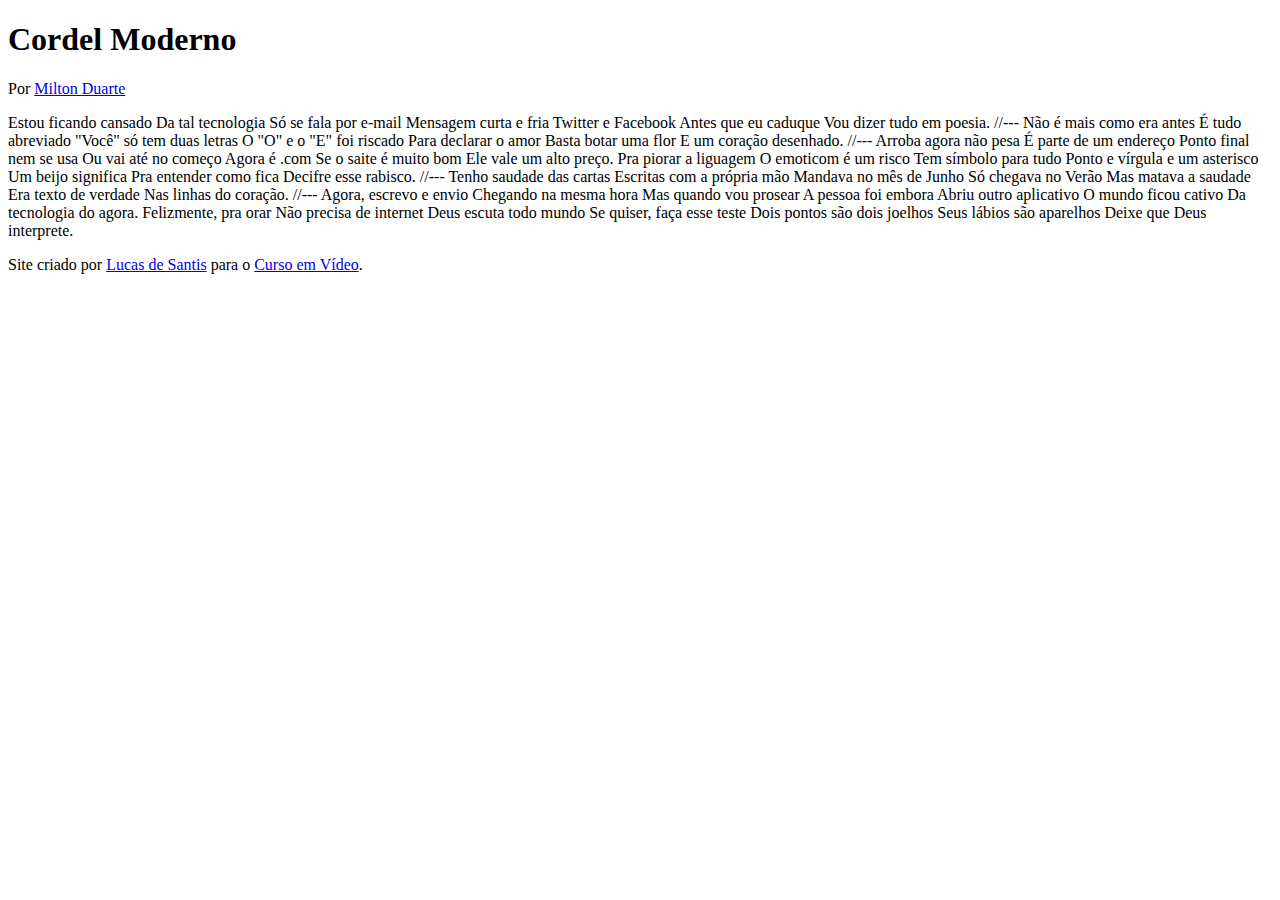
==== desafio 12/pacote-d012/index.html @ 4cfdc646 "desafio 12 atualizado" ====
<!DOCTYPE html>
<html lang="pt-br">
<head>
    <meta charset="UTF-8">
    <meta http-equiv="X-UA-Compatible" content="IE=edge">
    <meta name="viewport" content="width=device-width, initial-scale=1.0">
    <title>Cordel Moderno</title>
</head>
<body>
    <header>
        <h1>Cordel Moderno</h1>
        <p>Por <a href="https://www.recantodasletras.com.br/poesias/3186743" target="_blank">Milton Duarte</a></p>
    </header>

    Estou ficando cansado
    Da tal tecnologia
    Só se fala por e-mail
    Mensagem curta e fria
    Twitter e Facebook
    Antes que eu caduque
    Vou dizer tudo em poesia.

    //---

    Não é mais como era antes
    É tudo abreviado
    "Você" só tem duas letras
    O "O" e o "E" foi riscado
    Para declarar o amor
    Basta botar uma flor
    E um coração desenhado.

    //---

    Arroba agora não pesa
    É parte de um endereço
    Ponto final nem se usa
    Ou vai até no começo
    Agora é .com
    Se o saite é muito bom
    Ele vale um alto preço.

    Pra piorar a liguagem
    O emoticom é um risco
    Tem símbolo para tudo
    Ponto e vírgula e um asterisco
    Um beijo significa
    Pra entender como fica
    Decifre esse rabisco.

    //---

    Tenho saudade das cartas
    Escritas com a própria mão
    Mandava no mês de Junho
    Só chegava no Verão
    Mas matava a saudade
    Era texto de verdade
    Nas linhas do coração.

    //---

    Agora, escrevo e envio
    Chegando na mesma hora
    Mas quando vou prosear
    A pessoa foi embora
    Abriu outro aplicativo
    O mundo ficou cativo
    Da tecnologia do agora.

    Felizmente, pra orar
    Não precisa de internet
    Deus escuta todo mundo
    Se quiser, faça esse teste
    Dois pontos são dois joelhos
    Seus lábios são aparelhos
    Deixe que Deus interprete.

    <footer>
        <p>Site criado por <a href="https://lcsantis.github.io/rocket_links/" target="_blank">Lucas de Santis</a> para o <a href="https://www.cursoemvideo.com" target="_blank">Curso em Vídeo</a>.</p>
    </footer>
</body>
</html>
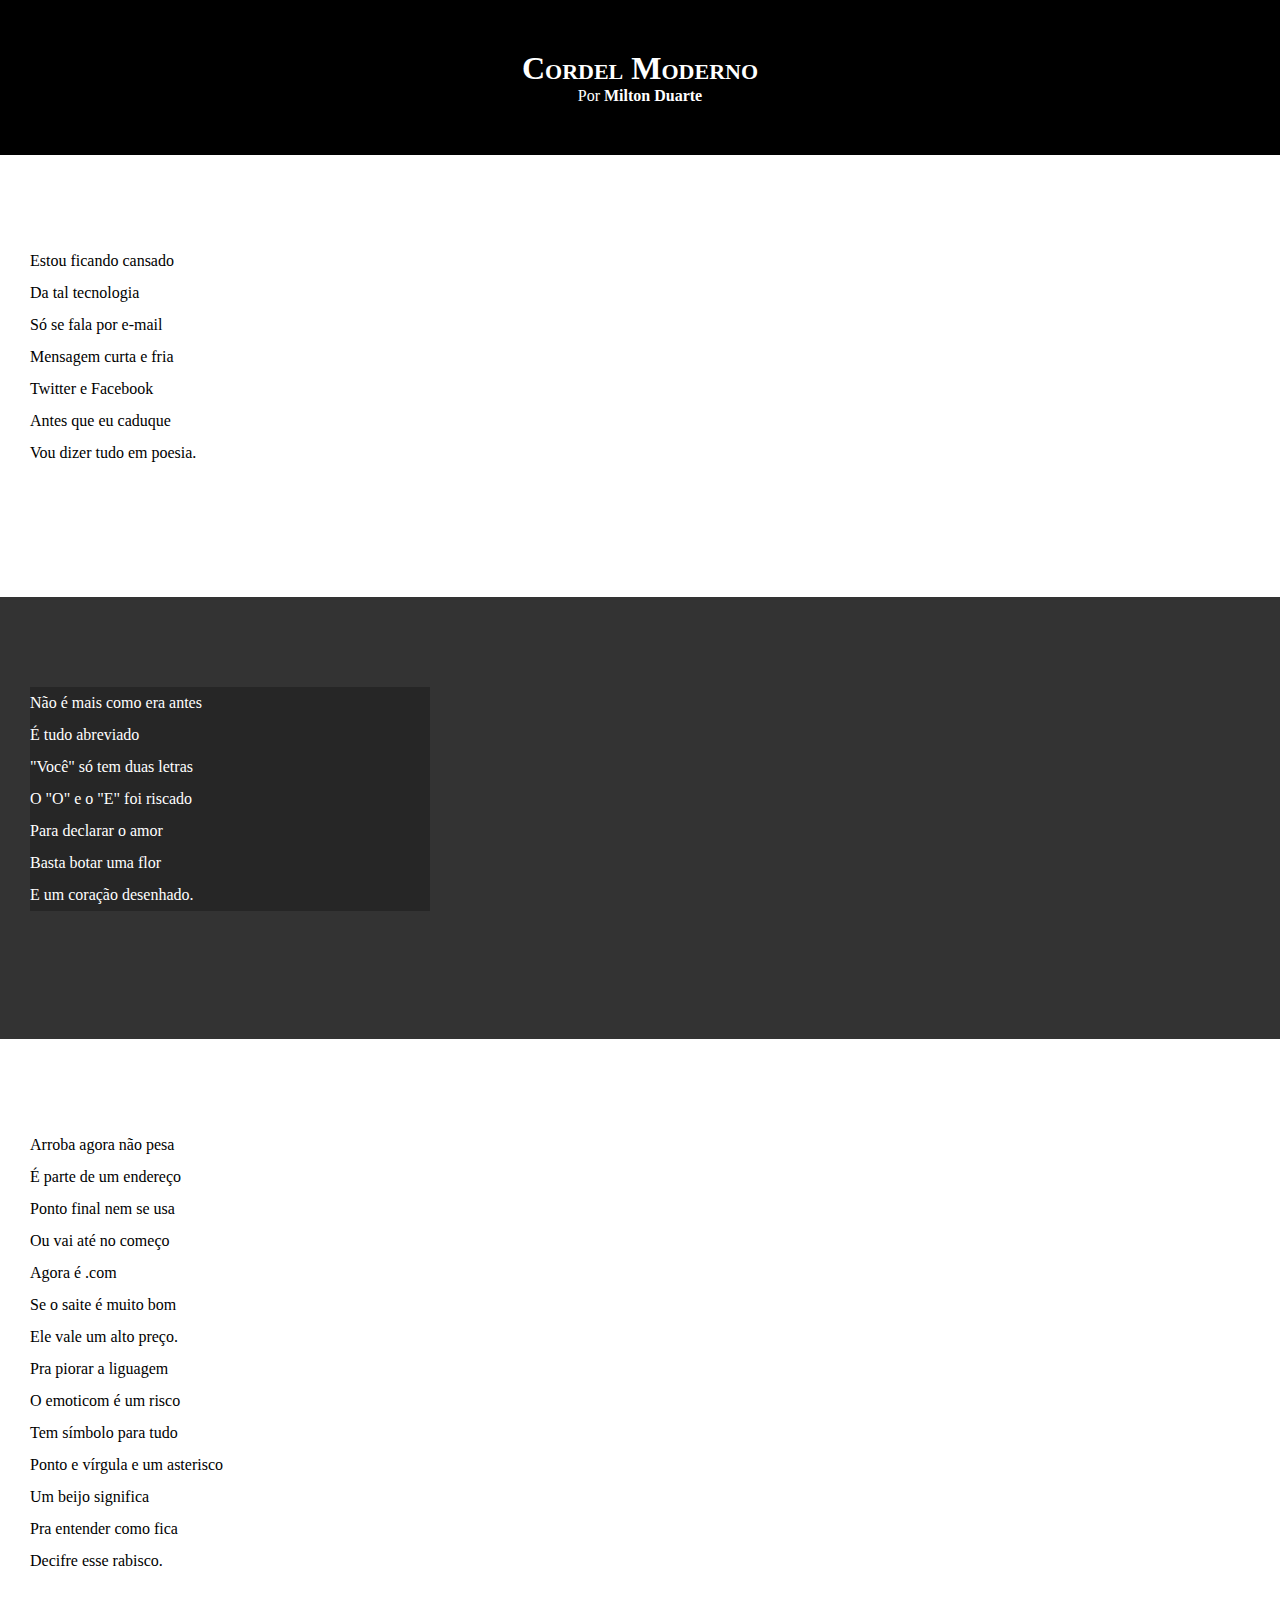
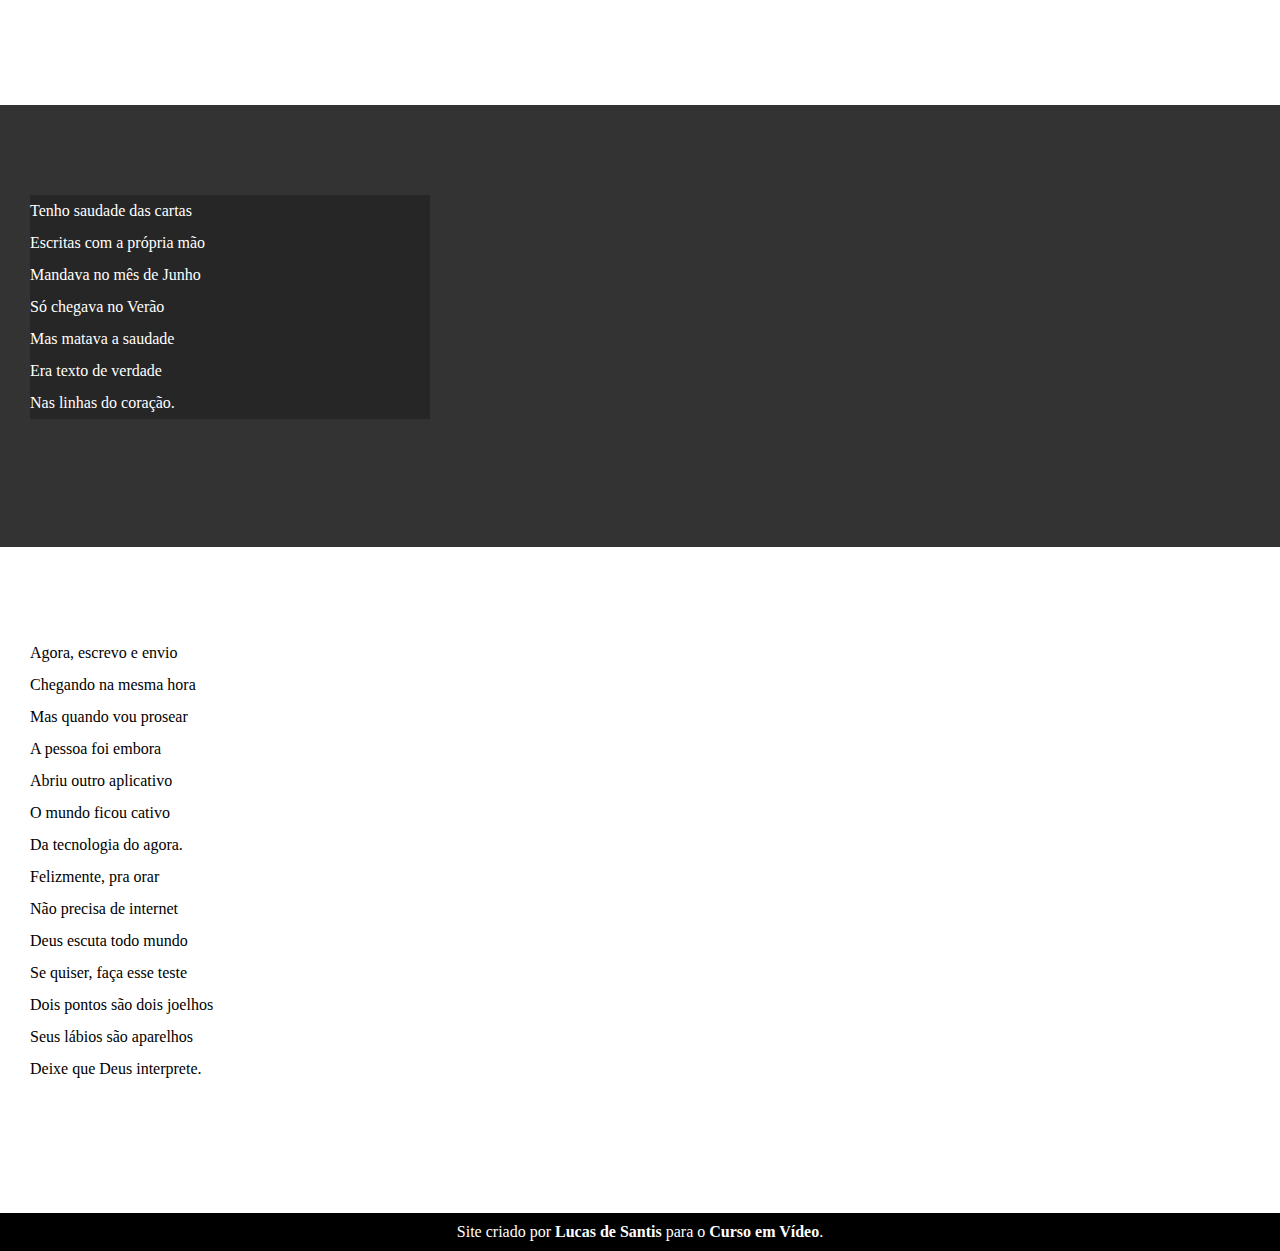
==== commit 78cb8a5e: "Inicio Css desafio" ====
--- a/desafio 12/pacote-d012/index.html
+++ b/desafio 12/pacote-d012/index.html
@@ -5,6 +5,7 @@
     <meta http-equiv="X-UA-Compatible" content="IE=edge">
     <meta name="viewport" content="width=device-width, initial-scale=1.0">
     <title>Cordel Moderno</title>
+    <link rel="stylesheet" href="./estilo/style.css">
 </head>
 <body>
     <header>
@@ -12,69 +13,88 @@
         <p>Por <a href="https://www.recantodasletras.com.br/poesias/3186743" target="_blank">Milton Duarte</a></p>
     </header>
 
-    Estou ficando cansado
-    Da tal tecnologia
-    Só se fala por e-mail
-    Mensagem curta e fria
-    Twitter e Facebook
-    Antes que eu caduque
-    Vou dizer tudo em poesia.
+    <section class="normal">
+        <p>
+            Estou ficando cansado <br>
+            Da tal tecnologia <br>
+            Só se fala por e-mail <br>
+            Mensagem curta e fria <br>
+            Twitter e Facebook <br>
+            Antes que eu caduque <br>
+            Vou dizer tudo em poesia.
+        </p>
+    </section>
 
-    //---
+    <section class="imagem">
+        <p>
+            Não é mais como era antes <br>
+            É tudo abreviado <br>
+            "Você" só tem duas letras <br>
+            O "O" e o "E" foi riscado <br>
+            Para declarar o amor <br>
+            Basta botar uma flor <br>
+            E um coração desenhado.
+        </p>
+    </section>
 
-    Não é mais como era antes
-    É tudo abreviado
-    "Você" só tem duas letras
-    O "O" e o "E" foi riscado
-    Para declarar o amor
-    Basta botar uma flor
-    E um coração desenhado.
+    <section class="normal">
+    
+        <p>
+            Arroba agora não pesa <br>
+            É parte de um endereço <br>
+            Ponto final nem se usa <br>
+            Ou vai até no começo <br>
+            Agora é .com <br>
+            Se o saite é muito bom <br>
+            Ele vale um alto preço.
+        </p>
+    
+        <p>
+            Pra piorar a liguagem <br>
+            O emoticom é um risco <br>
+            Tem símbolo para tudo <br>
+            Ponto e vírgula e um asterisco <br>
+            Um beijo significa <br>
+            Pra entender como fica <br>
+            Decifre esse rabisco.
+        </p>
+    </section>
 
-    //---
+    <section class="imagem">
+    
+        <p>
+            Tenho saudade das cartas <br>
+            Escritas com a própria mão <br>
+            Mandava no mês de Junho <br>
+            Só chegava no Verão <br>
+            Mas matava a saudade <br>
+            Era texto de verdade <br>
+            Nas linhas do coração.
+        </p>
+    </section>
 
-    Arroba agora não pesa
-    É parte de um endereço
-    Ponto final nem se usa
-    Ou vai até no começo
-    Agora é .com
-    Se o saite é muito bom
-    Ele vale um alto preço.
 
-    Pra piorar a liguagem
-    O emoticom é um risco
-    Tem símbolo para tudo
-    Ponto e vírgula e um asterisco
-    Um beijo significa
-    Pra entender como fica
-    Decifre esse rabisco.
+    <section class="normal">
+        <p>
+                Agora, escrevo e envio <br>
+                Chegando na mesma hora <br>
+                Mas quando vou prosear <br>
+                A pessoa foi embora <br>
+                Abriu outro aplicativo <br>
+                O mundo ficou cativo <br>
+                Da tecnologia do agora.
+        </p>
+        <p>
+            Felizmente, pra orar <br>
+            Não precisa de internet <br>
+            Deus escuta todo mundo <br>
+            Se quiser, faça esse teste <br>
+            Dois pontos são dois joelhos <br>
+            Seus lábios são aparelhos <br>
+            Deixe que Deus interprete.
+        </p>
+    </section>
 
-    //---
-
-    Tenho saudade das cartas
-    Escritas com a própria mão
-    Mandava no mês de Junho
-    Só chegava no Verão
-    Mas matava a saudade
-    Era texto de verdade
-    Nas linhas do coração.
-
-    //---
-
-    Agora, escrevo e envio
-    Chegando na mesma hora
-    Mas quando vou prosear
-    A pessoa foi embora
-    Abriu outro aplicativo
-    O mundo ficou cativo
-    Da tecnologia do agora.
-
-    Felizmente, pra orar
-    Não precisa de internet
-    Deus escuta todo mundo
-    Se quiser, faça esse teste
-    Dois pontos são dois joelhos
-    Seus lábios são aparelhos
-    Deixe que Deus interprete.
 
     <footer>
         <p>Site criado por <a href="https://lcsantis.github.io/rocket_links/" target="_blank">Lucas de Santis</a> para o <a href="https://www.cursoemvideo.com" target="_blank">Curso em Vídeo</a>.</p>
--- a/desafio 12/pacote-d012/estilo/style.css
+++ b/desafio 12/pacote-d012/estilo/style.css
@@ -0,0 +1,65 @@
+@charset "UTF-8";
+
+* {
+    margin: 0px;
+    padding: 0px;
+}
+
+html, body {
+    min-height: 100vh;
+    background-color: darkgray;
+}
+
+header {
+    background-color: black;
+    color: white;
+    text-align: center;
+}
+
+header > h1 {
+    padding-top: 50px;
+    font-variant: small-caps;
+}
+
+header > p {
+    padding-bottom: 50px;
+}
+
+header a, footer a {
+    color: white;
+    text-decoration: none;
+    font-weight: bolder;
+}
+
+header a:hover, footer a:hover {
+    text-decoration: underline;
+}
+
+section {
+    padding-top: 10vh;
+    padding-bottom: 10%;
+    line-height: 2em;
+    padding-left: 30px;
+}
+
+section.normal {
+    background-color: white;
+    color: black;
+}
+
+section.imagem {
+    background-color: rgb(51, 51, 51);
+    color: white;
+}
+
+section.imagem > p {
+    width: 400px;
+    background-color: rgba(0, 0, 0, 0.247);
+}
+
+footer {
+    background-color: black;
+    color: white;
+    text-align: center;
+    padding: 10px;
+}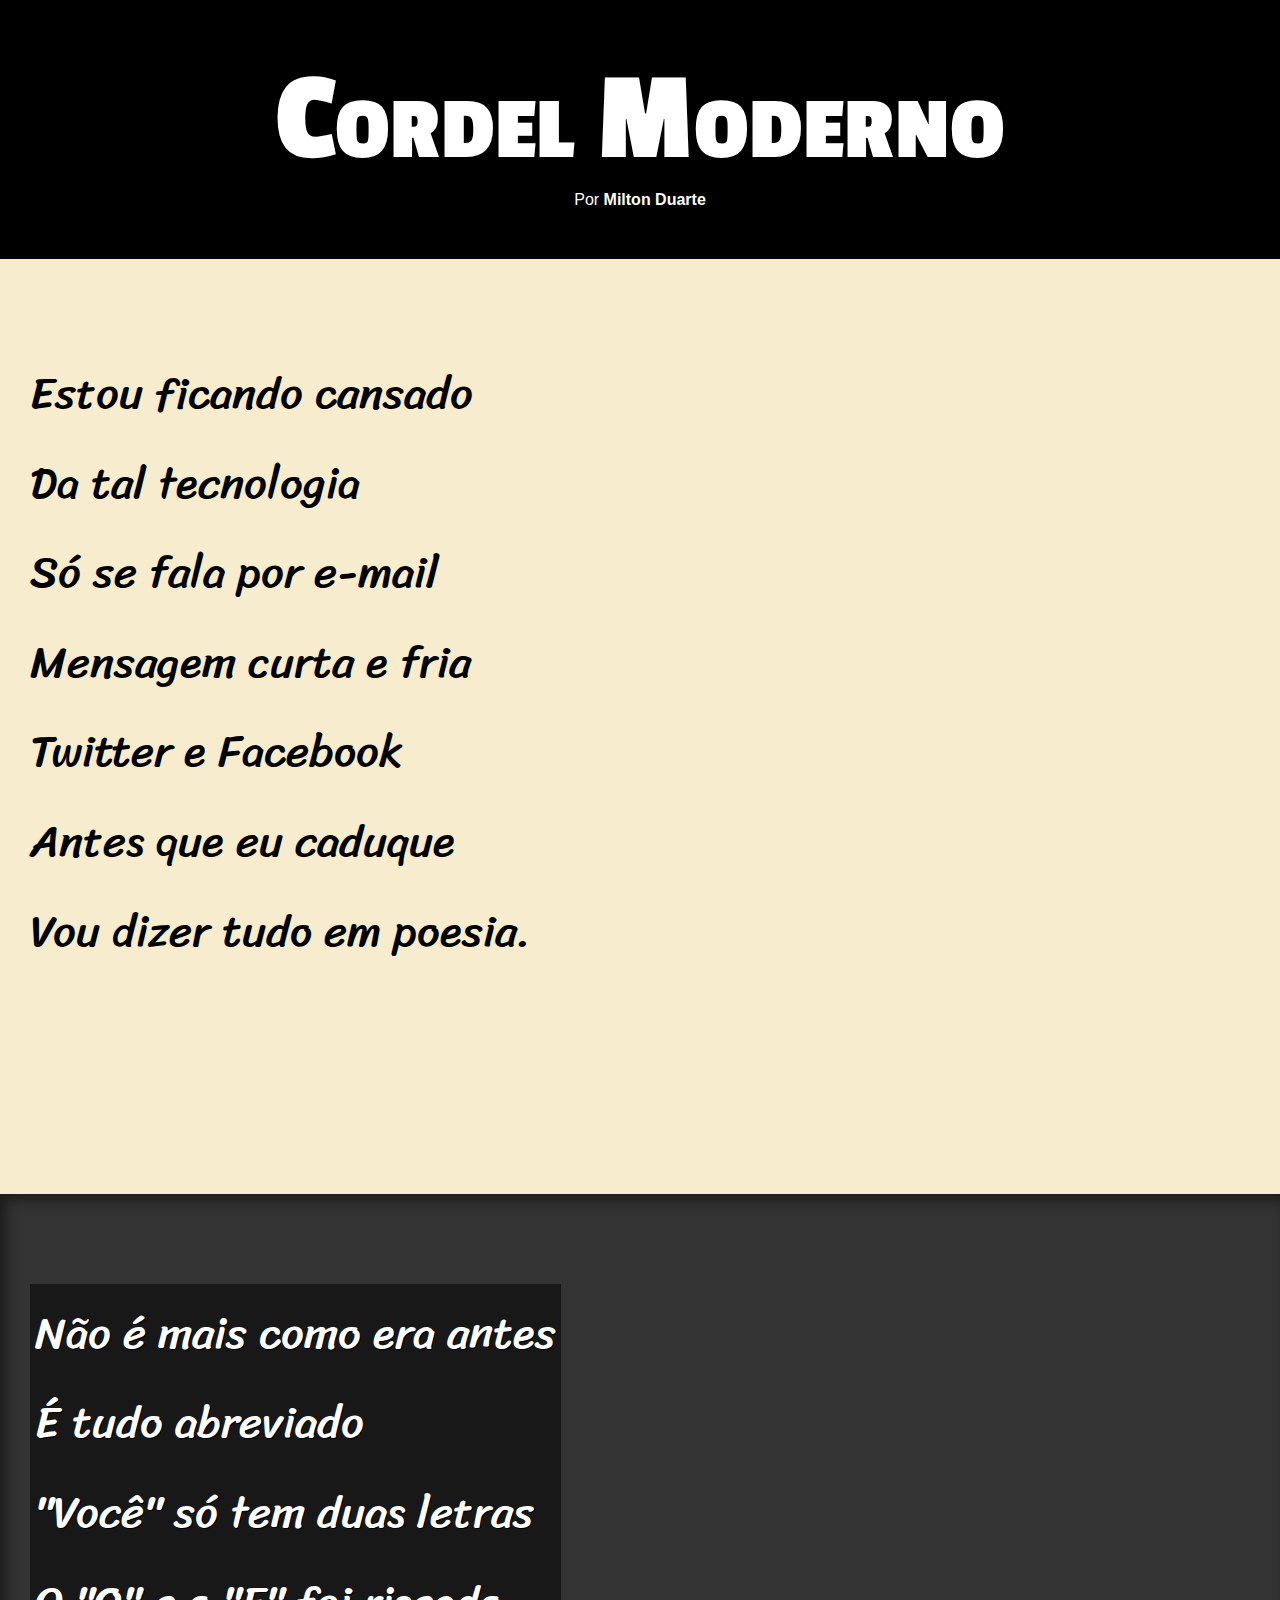
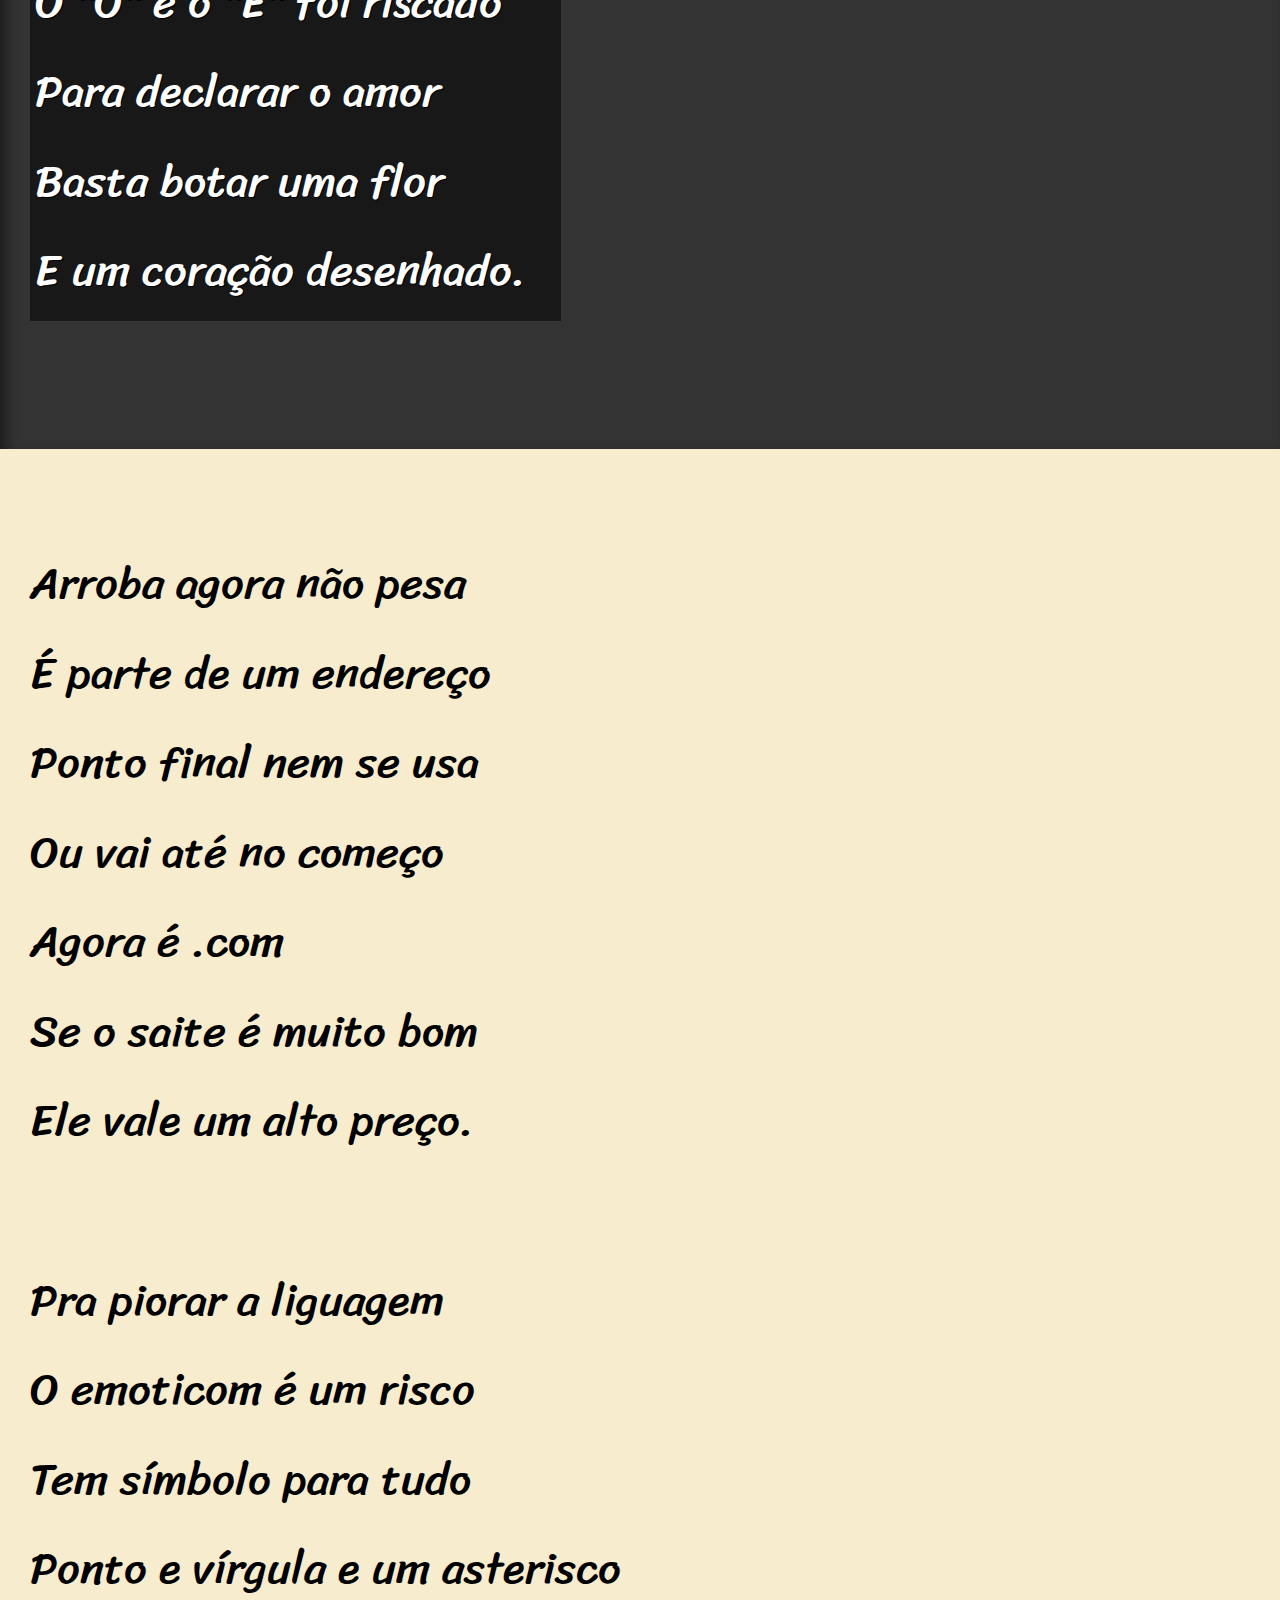
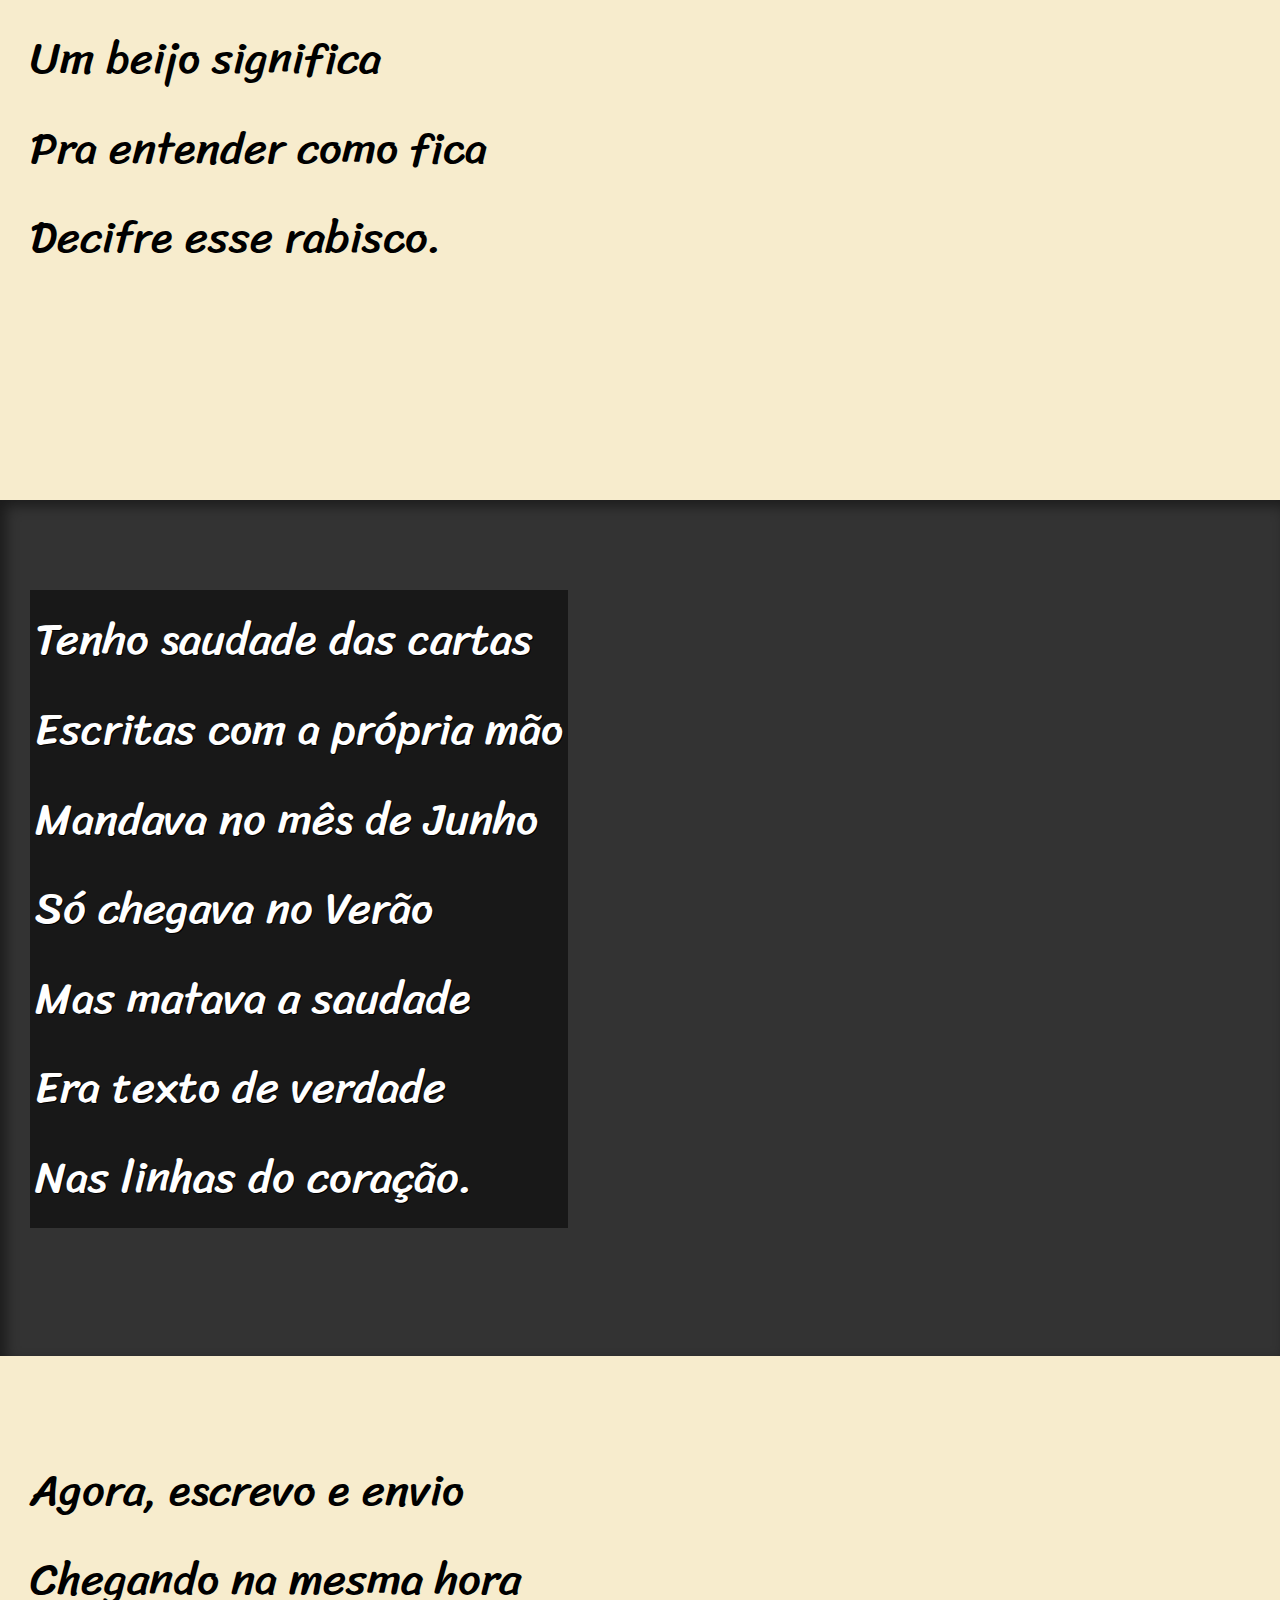
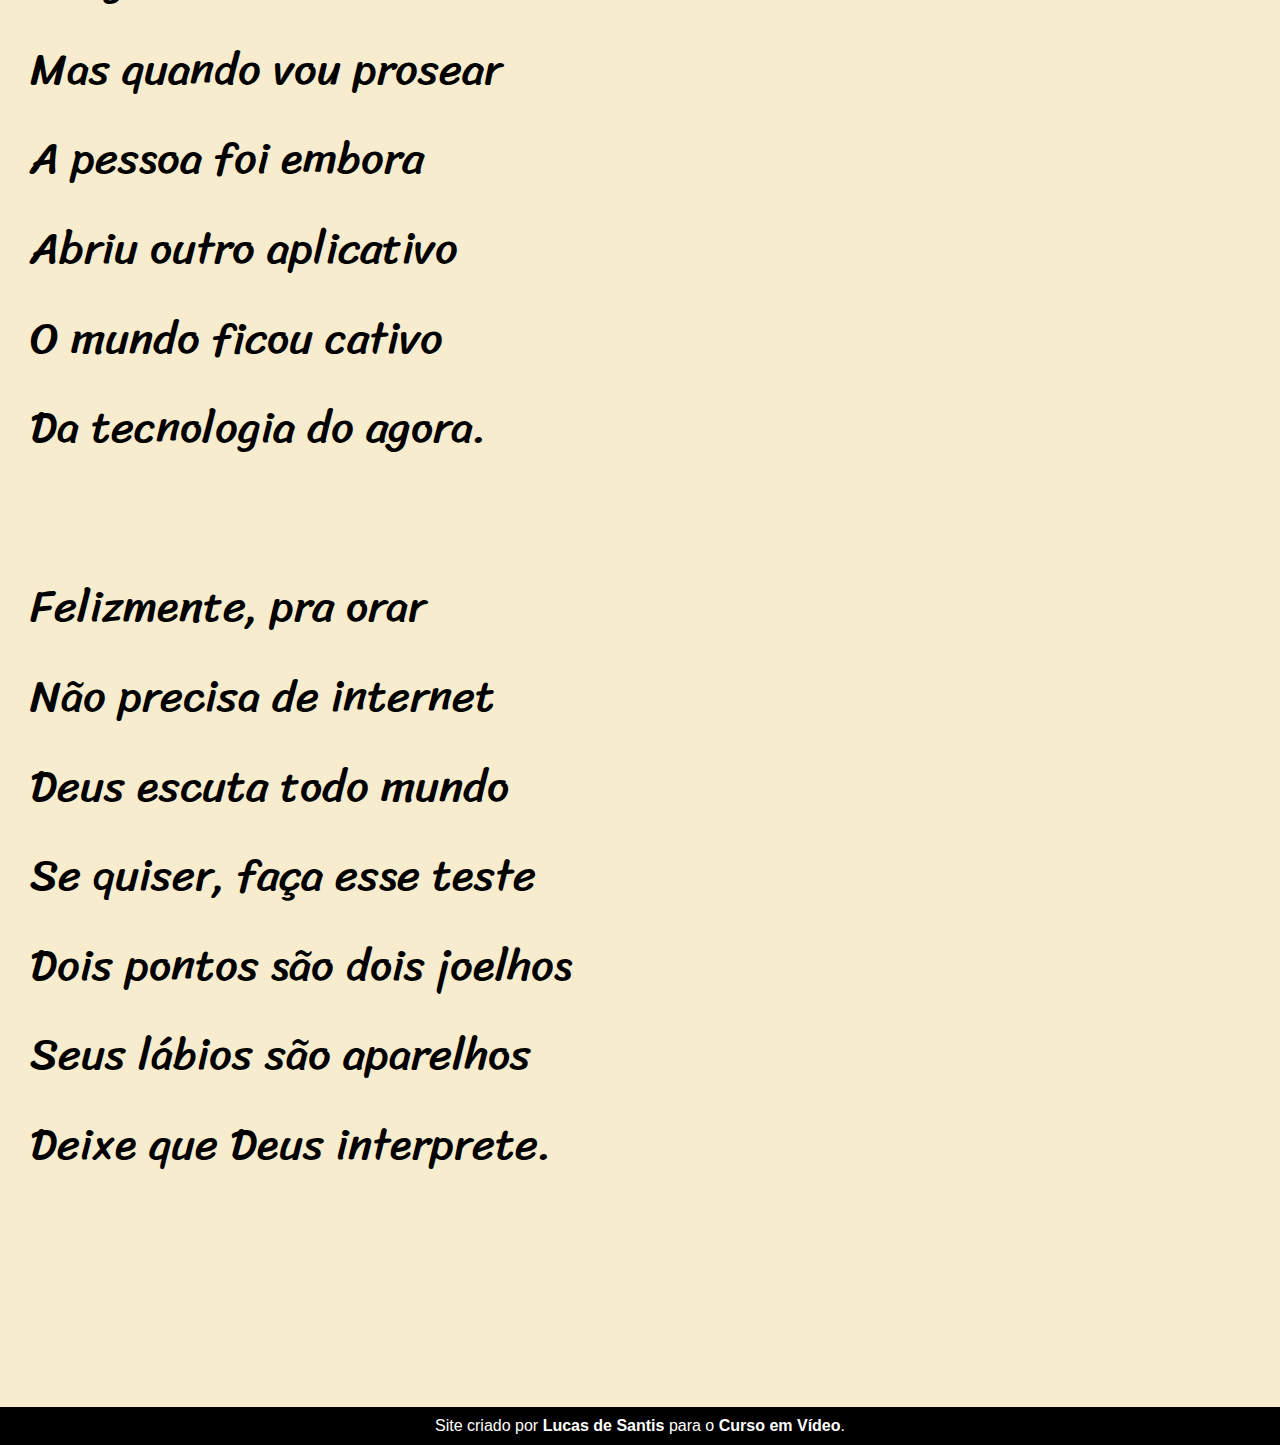
==== commit 97b30d77: "desafio 12 finalizado" ====
--- a/desafio 12/pacote-d012/index.html
+++ b/desafio 12/pacote-d012/index.html
@@ -25,7 +25,7 @@
         </p>
     </section>
 
-    <section class="imagem">
+    <section class="imagem" id="img01">
         <p>
             Não é mais como era antes <br>
             É tudo abreviado <br>
@@ -60,7 +60,7 @@
         </p>
     </section>
 
-    <section class="imagem">
+    <section class="imagem" id="img02">
     
         <p>
             Tenho saudade das cartas <br>
--- a/desafio 12/pacote-d012/estilo/style.css
+++ b/desafio 12/pacote-d012/estilo/style.css
@@ -1,4 +1,14 @@
 @charset "UTF-8";
+
+@import url('https://fonts.googleapis.com/css2?family=Passion+One:wght@400;700;900&display=swap');
+
+@import url('https://fonts.googleapis.com/css2?family=Sriracha&display=swap');
+
+:root {
+    --fonte1: Verdana, Geneva, Tahoma, sans-serif;
+    --fonte2: 'Passion One', cursive;
+    --fonte3: 'Sriracha', cursive;
+}
 
 * {
     margin: 0px;
@@ -8,6 +18,7 @@
 html, body {
     min-height: 100vh;
     background-color: darkgray;
+    font-family: var(--fonte1);
 }
 
 header {
@@ -19,6 +30,8 @@
 header > h1 {
     padding-top: 50px;
     font-variant: small-caps;
+    font-family: var(--fonte2);
+    font-size: 10vw;
 }
 
 header > p {
@@ -40,21 +53,42 @@
     padding-bottom: 10%;
     line-height: 2em;
     padding-left: 30px;
+    font-family: var(--fonte3);
+    font-size: 3.5vw;
+}
+
+section > p {
+    padding-bottom: 2em;
 }
 
 section.normal {
-    background-color: white;
+    background-color: rgb(247, 236, 205);
     color: black;
 }
 
 section.imagem {
     background-color: rgb(51, 51, 51);
     color: white;
+    box-shadow: inset 6px 6px 13px 0px rgba(0, 0, 0, 0.466);
+    background-size: cover;
+    background-attachment: fixed;
 }
 
 section.imagem > p {
-    width: 400px;
-    background-color: rgba(0, 0, 0, 0.247);
+    display: inline-block;
+    padding: 5px;
+    background-color: rgba(0, 0, 0, 0.514);
+    text-shadow: 1px 1px 0px black;
+}
+
+section#img01 {
+    background-image: url('../imagens/background001.jpg');
+    background-position: right center;
+}
+
+section#img02 {
+    background-image: url('../imagens/background002.jpg');
+    background-position: right center;
 }
 
 footer {
